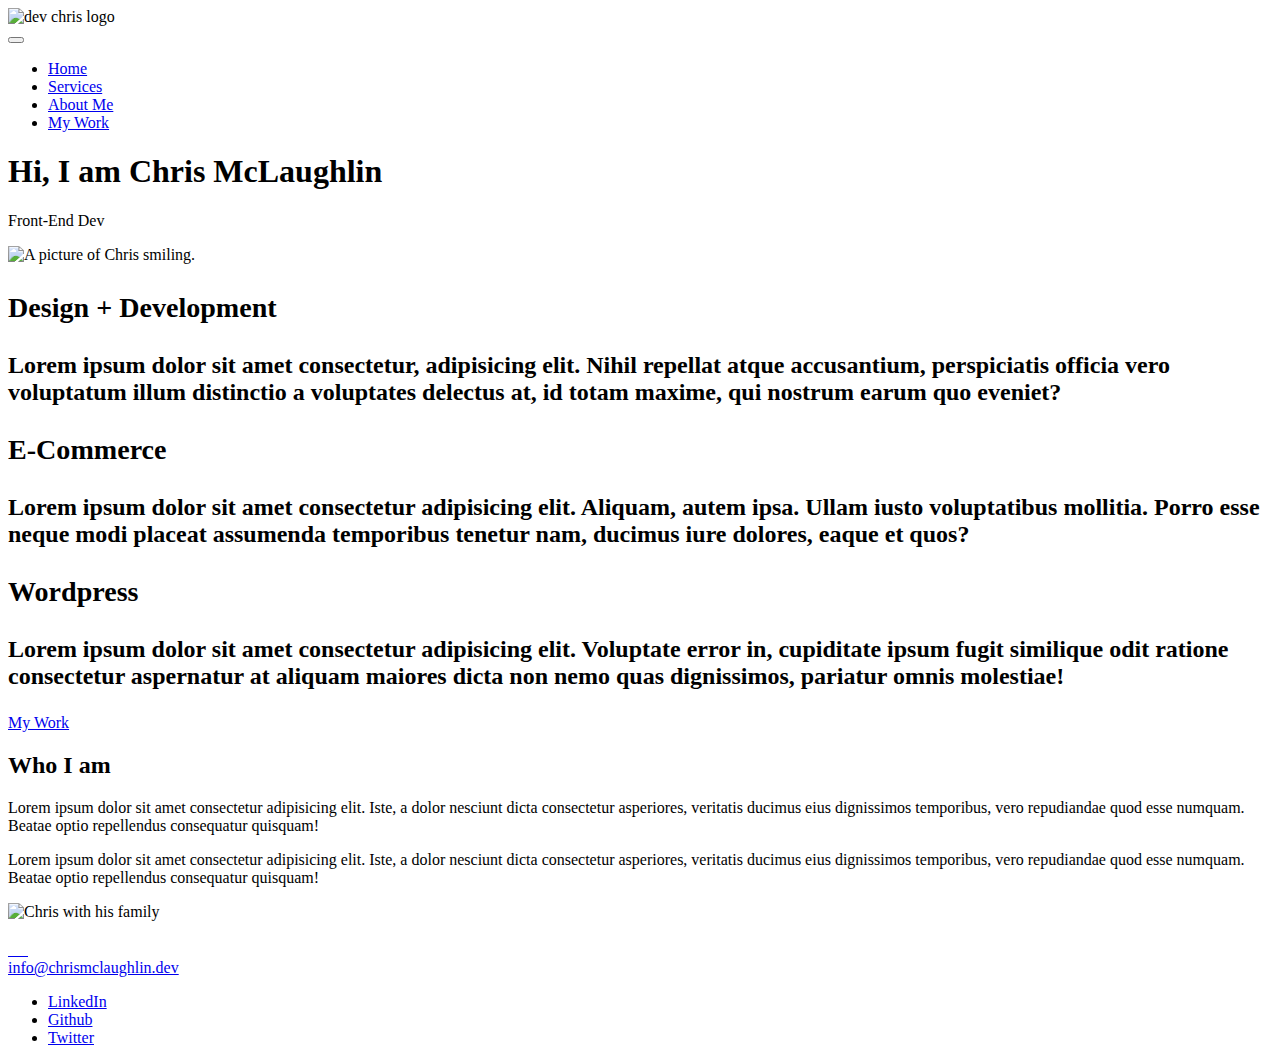
==== index.html @ c9d615c3 "Added all html for the site by section following BEM" ====
<!DOCTYPE html>
<html lang="en">
<head>
    <meta charset="UTF-8">
    <meta name="viewport" content="width=device-width, initial-scale=1.0">
    <meta http-equiv="X-UA-Compatible" content="ie=edge">
    <title>DevChris Portfolio Site</title>
    <link rel="stylesheet" href="https://cdnjs.cloudflare.com/ajax/libs/normalize/7.0.0/normalize.min.css">
    <link rel="stylesheet" href="https://cdnjs.cloudflare.com/ajax/libs/font-awesome/5.11.2/css/all.css" integrity="sha256-46qynGAkLSFpVbEBog43gvNhfrOj+BmwXdxFgVK/Kvc=" crossorigin="anonymous" />  
    <link rel="stylesheet" href="css/style.css">
</head>
<body>
    <!-- header -->
    <header>
        <div class="logo">
            <img src="img/chris.png" alt="dev chris logo">
        </div>
        <button class="nav-toggle" aria-label="toggle navigation">
            <span class="hamburger"></span>
        </button>
        <nav class="nav">
            <ul class="nav__list">
                <li class="nav__item"><a href="#home" class="nav__link">Home</a></li>
                <li class="nav__item"><a href="#services" class="nav__link">Services</a></li>
                <li class="nav__item"><a href="#about" class="nav__link">About Me</a></li>
                <li class="nav__item"><a href="#work" class="nav__link">My Work</a></li>
            </ul>
        </nav>
    </header>

    <!-- introduction -->
    <section class="intro" id="home">
        <h1 class="section__title section__title--intro">Hi, I am <strong>Chris McLaughlin</strong></h1>
        <p class="section__subtitle section__subtitle--intro">Front-End Dev</p>
        <img src="img/devchris01.jpg" alt="A picture of Chris smiling.">
    </section>

    <!-- my services -->
    <section class="services" id="services">
        <h2 class="section__title section__title--services">
            <div class="services">
                <div class="service">
                    <h3>Design + Development</h3>
                    <p>Lorem ipsum dolor sit amet consectetur, adipisicing elit. Nihil repellat atque accusantium, perspiciatis officia vero voluptatum illum distinctio a voluptates delectus at, id totam maxime, qui nostrum earum quo eveniet?</p>
                </div>
                <div class="service">
                    <h3>E-Commerce</h3>
                    <p>Lorem ipsum dolor sit amet consectetur adipisicing elit. Aliquam, autem ipsa. Ullam iusto voluptatibus mollitia. Porro esse neque modi placeat assumenda temporibus tenetur nam, ducimus iure dolores, eaque et quos?</p>
                </div>
                <div class="service">
                    <h3>Wordpress</h3>
                    <p>Lorem ipsum dolor sit amet consectetur adipisicing elit. Voluptate error in, cupiditate ipsum fugit similique odit ratione consectetur aspernatur at aliquam maiores dicta non nemo quas dignissimos, pariatur omnis molestiae!</p>
                </div>
            </div>
        </h2>
        <a href="#work" class="btn">My Work</a>
    </section>

    <!-- about me -->
    <section class="about-me" id="about">
        <h2 class="section__title section__title--about">Who I am</h2>
        <p class="section__subtitle section__subtitle--about"></p>
        <div class="about-me__body">
            <p>Lorem ipsum dolor sit amet consectetur adipisicing elit. Iste, a dolor nesciunt dicta consectetur asperiores, veritatis ducimus eius dignissimos temporibus, vero repudiandae quod esse numquam. Beatae optio repellendus consequatur quisquam!</p>
            <p>Lorem ipsum dolor sit amet consectetur adipisicing elit. Iste, a dolor nesciunt dicta consectetur asperiores, veritatis ducimus eius dignissimos temporibus, vero repudiandae quod esse numquam. Beatae optio repellendus consequatur quisquam!</p>
        </div>
        <img src="img/devchris002.jpg" alt="Chris with his family">
    </section>

    <!-- my work -->
    <section class="my-work" id="work">
        <h2 class="section__title"></h2>
        <p class="section__subtitle"></p>
        <div class="portfolio">
            <!-- item 1 -->
            <a href="#" class="portfolio__item">
                <img src="img/portfolio-01.jpg" alt="" class="portfolio__img">
            </a>
            <!-- item 2 -->
            <a href="#" class="portfolio__item">
                <img src="img/portfolio-02.jpg" alt="" class="portfolio__img">
            </a>
            <!-- item 3 -->
            <a href="#" class="portfolio__item">
                <img src="img/portfolio-03.jpg" alt="" class="portfolio__img">
            </a>
            <!-- item 4 -->
            <a href="#" class="portfolio__item">
                <img src="img/portfolio-04.jpg" alt="" class="portfolio__img">
            </a>
            <!-- item 5 -->
            <a href="#" class="portfolio__item">
                <img src="img/portfolio-05.jpg" alt="" class="portfolio__img">
            </a>
            <!-- item 6 -->
            <a href="#" class="portfolio__item">
                <img src="img/portfolio-06.jpg" alt="" class="portfolio__img">
            </a>
        </div>
    </section>

    <!-- footer -->
    <footer class="footer">
        <a href="mailto:info@chrismclaughlin.dev" class="footer__link">info@chrismclaughlin.dev</a>
        <ul class="social-list">
            <li class="social-list__item"><a href="http://www.linkedin.com/in/chrismclaughlin3" class="social-list__link">LinkedIn</a></li>
            <li class="social-list__item"><a href="http://www.github.com/cm718" class="social-list__link">Github</a></li>
            <li class="social-list__item"><a href="http://www.twitter.com/cmmclaughlin7" class="social-list__link">Twitter</a></li>
        </ul>
    </footer>
</body>
</html>
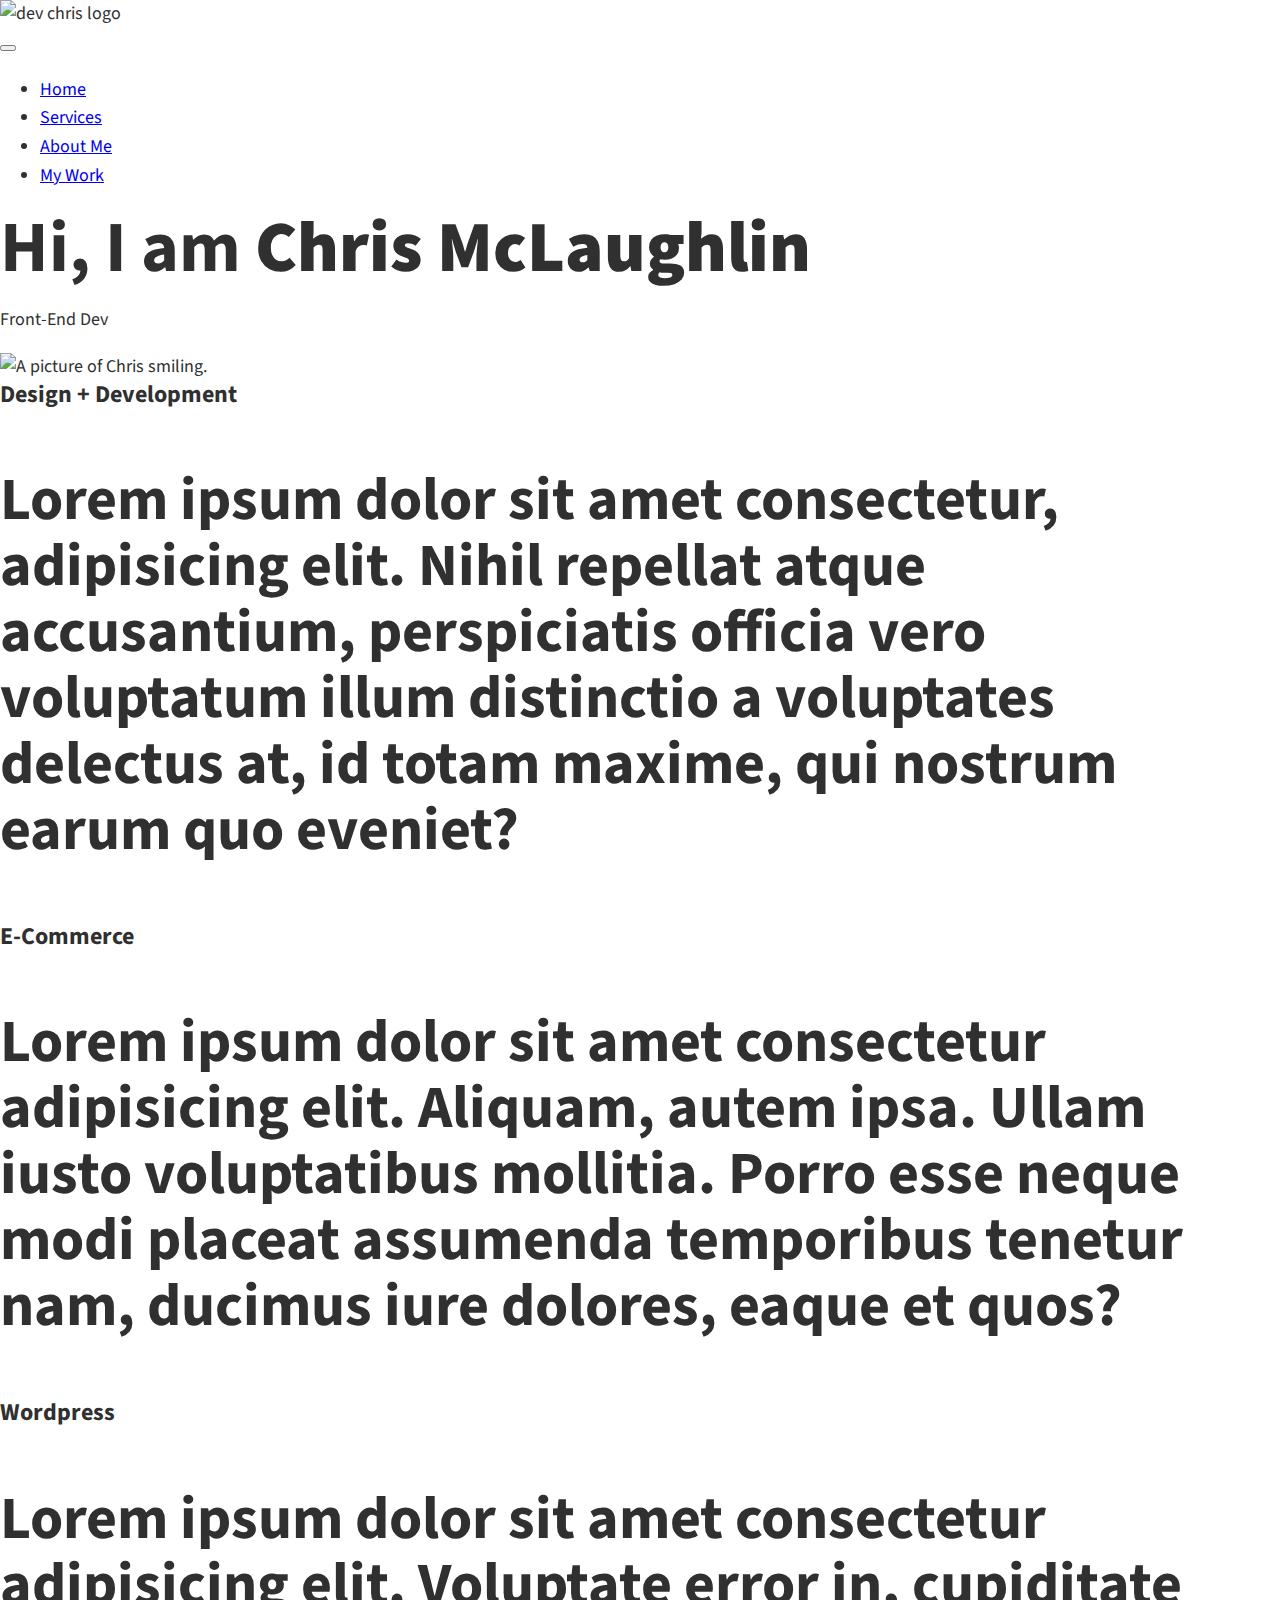
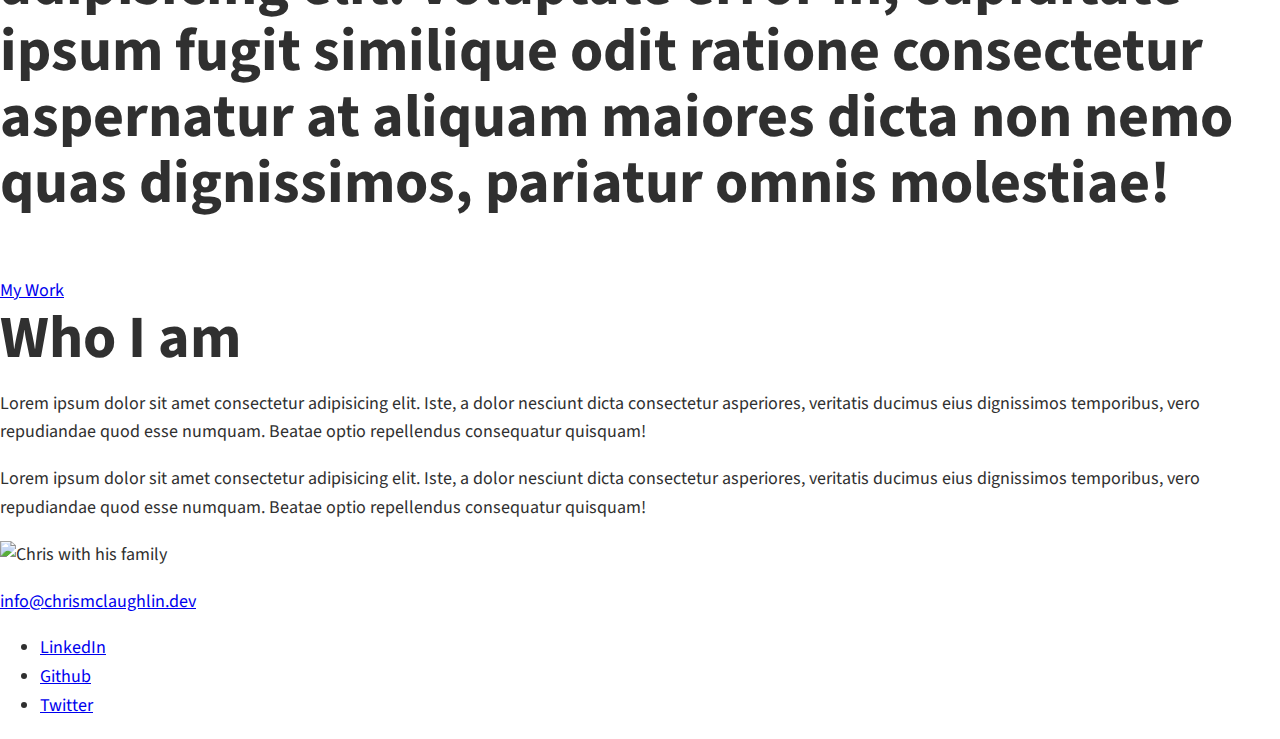
==== commit fa76b390: "Added google fonts" ====
--- a/index.html
+++ b/index.html
@@ -7,6 +7,7 @@
     <title>DevChris Portfolio Site</title>
     <link rel="stylesheet" href="https://cdnjs.cloudflare.com/ajax/libs/normalize/7.0.0/normalize.min.css">
     <link rel="stylesheet" href="https://cdnjs.cloudflare.com/ajax/libs/font-awesome/5.11.2/css/all.css" integrity="sha256-46qynGAkLSFpVbEBog43gvNhfrOj+BmwXdxFgVK/Kvc=" crossorigin="anonymous" />  
+    <link href="https://fonts.googleapis.com/css?family=Source+Code+Pro:400,900|Source+Sans+Pro:300,900&display=swap" rel="stylesheet">
     <link rel="stylesheet" href="css/style.css">
 </head>
 <body>
--- a/css/style.css
+++ b/css/style.css
@@ -0,0 +1,63 @@
+*,
+*::before,
+*::after {
+    box-sizing: border-box;
+}
+
+/* Custom properties */
+
+:root {
+    --ff-primary: 'Source Sans Pro', sans-serif;
+    --ff-secondary: 'Source Code Pro', monospace;
+
+    --fw-reg: 300;
+    --fw-bold: 900;
+
+    --clr-light: #fff;
+    --clr-dark: #303030;
+    --clr-accent: #16e0bd;
+
+    --fs-h1: 3rem;
+    --fs-h2: 2.25rem;
+    --fs-h3: 1.25rem;
+    --fs-body: 1rem;
+}
+
+@media (min-width: 800px) {
+    :root {
+        --fs-h1: 4.5rem;
+        --fs-h2: 3.75rem;
+        --fs-h3: 1.5rem;
+        --fs-body: 1.125rem;
+    }
+}
+
+/* General Styles */
+
+body {
+    background: var(--clr-light);
+    color: var(--clr-dark);
+    margin: 0;
+    font-family: var(--ff-primary);
+    font-size: var(--fs-body);
+    line-height: 1.6;
+}
+
+img {
+    display: block;
+    max-width: 100%;
+}
+
+/* Typography */
+
+h1,
+h2,
+h3 {
+    line-height: 1.1;
+    margin: 0;
+}
+
+h1 { font-size: var(--fs-h1) }
+h2 { font-size: var(--fs-h2) }
+h3 { font-size: var(--fs-h3) }
+
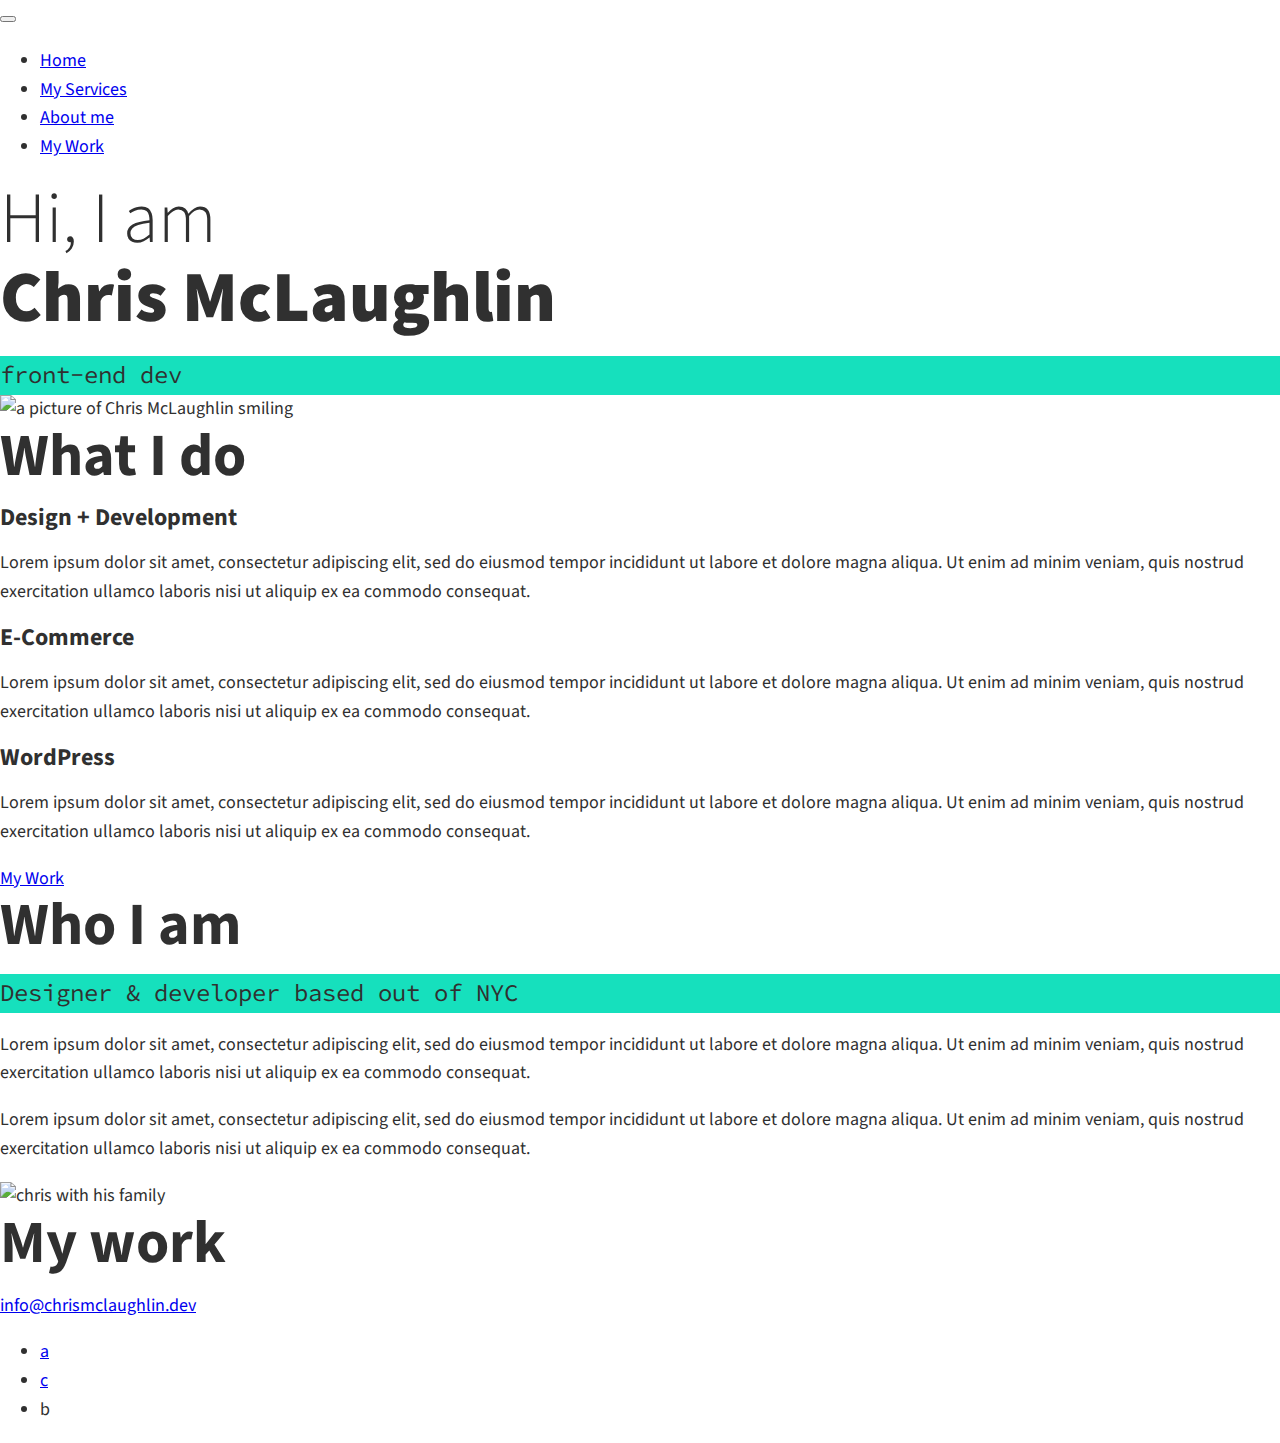
==== commit 3fd48c83: "Updated markup to fix naming error and add portfolio elements" ====
--- a/index.html
+++ b/index.html
@@ -1,113 +1,152 @@
 <!DOCTYPE html>
 <html lang="en">
-<head>
-    <meta charset="UTF-8">
-    <meta name="viewport" content="width=device-width, initial-scale=1.0">
-    <meta http-equiv="X-UA-Compatible" content="ie=edge">
-    <title>DevChris Portfolio Site</title>
-    <link rel="stylesheet" href="https://cdnjs.cloudflare.com/ajax/libs/normalize/7.0.0/normalize.min.css">
-    <link rel="stylesheet" href="https://cdnjs.cloudflare.com/ajax/libs/font-awesome/5.11.2/css/all.css" integrity="sha256-46qynGAkLSFpVbEBog43gvNhfrOj+BmwXdxFgVK/Kvc=" crossorigin="anonymous" />  
-    <link href="https://fonts.googleapis.com/css?family=Source+Code+Pro:400,900|Source+Sans+Pro:300,900&display=swap" rel="stylesheet">
-    <link rel="stylesheet" href="css/style.css">
-</head>
-<body>
-    <!-- header -->
-    <header>
-        <div class="logo">
-            <img src="img/chris.png" alt="dev chris logo">
-        </div>
-        <button class="nav-toggle" aria-label="toggle navigation">
-            <span class="hamburger"></span>
-        </button>
-        <nav class="nav">
-            <ul class="nav__list">
-                <li class="nav__item"><a href="#home" class="nav__link">Home</a></li>
-                <li class="nav__item"><a href="#services" class="nav__link">Services</a></li>
-                <li class="nav__item"><a href="#about" class="nav__link">About Me</a></li>
-                <li class="nav__item"><a href="#work" class="nav__link">My Work</a></li>
-            </ul>
-        </nav>
-    </header>
+    <head>
+        <meta charset="UTF-8">
+        <meta name="viewport" content="width=device-width, initial-scale=1.0">
+        <title>DevChris Portfolio Website</title>
+        <link rel="stylesheet" href="https://cdnjs.cloudflare.com/ajax/libs/normalize/7.0.0/normalize.min.css">
+        <link rel="stylesheet" href="https://cdnjs.cloudflare.com/ajax/libs/font-awesome/5.11.2/css/all.css" integrity="sha256-46qynGAkLSFpVbEBog43gvNhfrOj+BmwXdxFgVK/Kvc=" crossorigin="anonymous" />  
+        
+        <!-- Update these with your own fonts -->
+        <link href="https://fonts.googleapis.com/css?family=Source+Code+Pro:400,900|Source+Sans+Pro:300,900&display=swap" rel="stylesheet">
+        
+        <link rel="stylesheet" href="css/style.css">
 
-    <!-- introduction -->
-    <section class="intro" id="home">
-        <h1 class="section__title section__title--intro">Hi, I am <strong>Chris McLaughlin</strong></h1>
-        <p class="section__subtitle section__subtitle--intro">Front-End Dev</p>
-        <img src="img/devchris01.jpg" alt="A picture of Chris smiling.">
-    </section>
-
-    <!-- my services -->
-    <section class="services" id="services">
-        <h2 class="section__title section__title--services">
+    </head>
+    <body>
+        <header>
+            <div class="logo">
+                <img src="img/devchris.png" alt="">
+            </div>
+            <button class="nav-toggle" aria-label="toggle navigation">
+                <span class="hamburger"></span>
+            </button>
+            <nav class="nav">
+                <ul class="nav__list">
+                    <li class="nav__item"><a href="#home" class="nav__link">Home</a></li>
+                    <li class="nav__item"><a href="#services" class="nav__link">My Services</a></li>
+                    <li class="nav__item"><a href="#about" class="nav__link">About me</a></li>
+                    <li class="nav__item"><a href="#work" class="nav__link">My Work</a></li>
+                </ul>
+            </nav>
+        </header>
+        
+        <!-- Introduction -->
+        <section class="intro" id="home">
+            <h1 class="section__title section__title--intro">
+                Hi, I am <strong>Chris McLaughlin</strong>
+            </h1>
+            <p class="section__subtitle section__subtitle--intro">front-end dev</p>
+            <img src="img/dev-chris-01.jpg" alt="a picture of Chris McLaughlin smiling">
+        </section>
+        
+        
+        <!-- My services -->
+        <section class="my-services" id="services">
+            <h2 class="section__title section__title--services">What I do</h2>
             <div class="services">
                 <div class="service">
                     <h3>Design + Development</h3>
-                    <p>Lorem ipsum dolor sit amet consectetur, adipisicing elit. Nihil repellat atque accusantium, perspiciatis officia vero voluptatum illum distinctio a voluptates delectus at, id totam maxime, qui nostrum earum quo eveniet?</p>
-                </div>
+                    <p>Lorem ipsum dolor sit amet, consectetur adipiscing elit, sed do eiusmod tempor incididunt ut labore et dolore magna aliqua. Ut enim ad minim veniam, quis nostrud exercitation ullamco laboris nisi ut aliquip ex ea commodo consequat.</p>
+                </div> <!-- / service -->
+                
                 <div class="service">
                     <h3>E-Commerce</h3>
-                    <p>Lorem ipsum dolor sit amet consectetur adipisicing elit. Aliquam, autem ipsa. Ullam iusto voluptatibus mollitia. Porro esse neque modi placeat assumenda temporibus tenetur nam, ducimus iure dolores, eaque et quos?</p>
-                </div>
+                    <p>Lorem ipsum dolor sit amet, consectetur adipiscing elit, sed do eiusmod tempor incididunt ut labore et dolore magna aliqua. Ut enim ad minim veniam, quis nostrud exercitation ullamco laboris nisi ut aliquip ex ea commodo consequat.</p>
+                </div> <!-- / service -->
+                
                 <div class="service">
-                    <h3>Wordpress</h3>
-                    <p>Lorem ipsum dolor sit amet consectetur adipisicing elit. Voluptate error in, cupiditate ipsum fugit similique odit ratione consectetur aspernatur at aliquam maiores dicta non nemo quas dignissimos, pariatur omnis molestiae!</p>
-                </div>
+                    <h3>WordPress</h3>
+                    <p>Lorem ipsum dolor sit amet, consectetur adipiscing elit, sed do eiusmod tempor incididunt ut labore et dolore magna aliqua. Ut enim ad minim veniam, quis nostrud exercitation ullamco laboris nisi ut aliquip ex ea commodo consequat.</p>
+                </div> <!-- / service -->
+            </div> <!-- / services -->
+            
+            <a href="#work" class="btn">My Work</a>
+        </section>
+        
+        
+        <!-- About me -->
+        <section class="about-me" id="about">
+           <h2 class="section__title section__title--about">Who I am</h2>
+           <p class="section__subtitle section__subtitle--about">Designer & developer based out of NYC</p>
+           
+           <div class="about-me__body">
+               <p>Lorem ipsum dolor sit amet, consectetur adipiscing elit, sed do eiusmod tempor incididunt ut labore et dolore magna aliqua. Ut enim ad minim veniam, quis nostrud exercitation ullamco laboris nisi ut aliquip ex ea commodo consequat.</p>
+               <p>Lorem ipsum dolor sit amet, consectetur adipiscing elit, sed do eiusmod tempor incididunt ut labore et dolore magna aliqua. Ut enim ad minim veniam, quis nostrud exercitation ullamco laboris nisi ut aliquip ex ea commodo consequat.</p>
+           </div>
+           
+           <img src="img/dev-chris-02.jpg" alt="chris with his family">
+        </section>
+        
+        <!-- My Work -->
+        <section class="my-work" id="work">
+            <h2 class="section__title">My work</h2>
+            <p class="section__subtitle"></p>
+            
+            <div class="portfolio">
+                <!-- Portfolio item 01 -->
+                <a href="#" class="portfolio__item">
+                    <img src="img/portfolio-01.jpg" alt="" class="portfolio__img">
+                </a>
+                
+                <!-- Portfolio item 02 -->
+                <a href="#" class="portfolio__item">
+                    <img src="img/portfolio-02.jpg" alt="" class="portfolio__img">
+                </a>
+                
+                <!-- Portfolio item 03 -->
+                <a href="#" class="portfolio__item">
+                    <img src="img/portfolio-03.jpg" alt="" class="portfolio__img">
+                </a>
+                
+                <!-- Portfolio item 04 -->
+                <a href="#" class="portfolio__item">
+                    <img src="img/portfolio-04.jpg" alt="" class="portfolio__img">
+                </a>
+                
+                <!-- Portfolio item 05 -->
+                <a href="#" class="portfolio__item">
+                    <img src="img/portfolio-05.jpg" alt="" class="portfolio__img">
+                </a>
+                
+                <!-- Portfolio item 06 -->
+                <a href="#" class="portfolio__item">
+                    <img src="img/portfolio-06.jpg" alt="" class="portfolio__img">
+                </a>
+                
+                <!-- Portfolio item 07 -->
+                <a href="#" class="portfolio__item">
+                    <img src="img/portfolio-07.jpg" alt="" class="portfolio__img">
+                </a>
+                
+                <!-- Portfolio item 08 -->
+                <a href="#" class="portfolio__item">
+                    <img src="img/portfolio-08.jpg" alt="" class="portfolio__img">
+                </a>
+                
+                <!-- Portfolio item 09 -->
+                <a href="#" class="portfolio__item">
+                    <img src="img/portfolio-09.jpg" alt="" class="portfolio__img">
+                </a>
+                
+                <!-- Portfolio item 0 0-->
+                <a href="#" class="portfolio__item">
+                    <img src="img/portfolio-10.jpg" alt="" class="portfolio__img">
+                </a>
             </div>
-        </h2>
-        <a href="#work" class="btn">My Work</a>
-    </section>
-
-    <!-- about me -->
-    <section class="about-me" id="about">
-        <h2 class="section__title section__title--about">Who I am</h2>
-        <p class="section__subtitle section__subtitle--about"></p>
-        <div class="about-me__body">
-            <p>Lorem ipsum dolor sit amet consectetur adipisicing elit. Iste, a dolor nesciunt dicta consectetur asperiores, veritatis ducimus eius dignissimos temporibus, vero repudiandae quod esse numquam. Beatae optio repellendus consequatur quisquam!</p>
-            <p>Lorem ipsum dolor sit amet consectetur adipisicing elit. Iste, a dolor nesciunt dicta consectetur asperiores, veritatis ducimus eius dignissimos temporibus, vero repudiandae quod esse numquam. Beatae optio repellendus consequatur quisquam!</p>
-        </div>
-        <img src="img/devchris002.jpg" alt="Chris with his family">
-    </section>
-
-    <!-- my work -->
-    <section class="my-work" id="work">
-        <h2 class="section__title"></h2>
-        <p class="section__subtitle"></p>
-        <div class="portfolio">
-            <!-- item 1 -->
-            <a href="#" class="portfolio__item">
-                <img src="img/portfolio-01.jpg" alt="" class="portfolio__img">
-            </a>
-            <!-- item 2 -->
-            <a href="#" class="portfolio__item">
-                <img src="img/portfolio-02.jpg" alt="" class="portfolio__img">
-            </a>
-            <!-- item 3 -->
-            <a href="#" class="portfolio__item">
-                <img src="img/portfolio-03.jpg" alt="" class="portfolio__img">
-            </a>
-            <!-- item 4 -->
-            <a href="#" class="portfolio__item">
-                <img src="img/portfolio-04.jpg" alt="" class="portfolio__img">
-            </a>
-            <!-- item 5 -->
-            <a href="#" class="portfolio__item">
-                <img src="img/portfolio-05.jpg" alt="" class="portfolio__img">
-            </a>
-            <!-- item 6 -->
-            <a href="#" class="portfolio__item">
-                <img src="img/portfolio-06.jpg" alt="" class="portfolio__img">
-            </a>
-        </div>
-    </section>
-
-    <!-- footer -->
-    <footer class="footer">
-        <a href="mailto:info@chrismclaughlin.dev" class="footer__link">info@chrismclaughlin.dev</a>
-        <ul class="social-list">
-            <li class="social-list__item"><a href="http://www.linkedin.com/in/chrismclaughlin3" class="social-list__link">LinkedIn</a></li>
-            <li class="social-list__item"><a href="http://www.github.com/cm718" class="social-list__link">Github</a></li>
-            <li class="social-list__item"><a href="http://www.twitter.com/cmmclaughlin7" class="social-list__link">Twitter</a></li>
-        </ul>
-    </footer>
-</body>
+        </section>
+        
+        
+        <!-- Footer -->
+        <footer>
+            <!-- replace with your own email address -->
+            <a href="mailto:info@chrismclaughlin.dev" class="footer__link">info@chrismclaughlin.dev</a>
+            <ul class="social-list">
+                <li class="social-list__item"><a class="social-list__link" href="https://linkedin.com/in/chrismclaughlin3">a</a></li>
+                <li class="social-list__item"><a class="social-list__link" href="https://twitter.com/cmmclaughlin7">c</a></li>
+                <li class="social-list__item">b<a class="social-list__link" href="http://github.com/cm718"></a></li>
+            </ul>
+        </footer>
+        
+    </body>
 </html>--- a/css/style.css
+++ b/css/style.css
@@ -4,19 +4,19 @@
     box-sizing: border-box;
 }
 
-/* Custom properties */
+/* Custom Properties, update these for your own design */
 
 :root {
     --ff-primary: 'Source Sans Pro', sans-serif;
     --ff-secondary: 'Source Code Pro', monospace;
-
+    
     --fw-reg: 300;
     --fw-bold: 900;
-
+    
     --clr-light: #fff;
     --clr-dark: #303030;
     --clr-accent: #16e0bd;
-
+    
     --fs-h1: 3rem;
     --fs-h2: 2.25rem;
     --fs-h3: 1.25rem;
@@ -32,7 +32,7 @@
     }
 }
 
-/* General Styles */
+/* General styles */
 
 body {
     background: var(--clr-light);
@@ -50,6 +50,8 @@
 
 /* Typography */
 
+strong { font-weight: var(--fw-bold) }
+
 h1,
 h2,
 h3 {
@@ -61,3 +63,45 @@
 h2 { font-size: var(--fs-h2) }
 h3 { font-size: var(--fs-h3) }
 
+
+.section__title {
+    margin-bottom: .25em;
+}
+
+.section__title--intro {
+    font-weight: var(--fw-reg);
+}
+.section__title--intro strong {
+    display: block;
+}
+
+.section__subtitle {
+    margin: 0;
+    font-size: var(--fs-h3);
+}
+
+.section__subtitle--intro,
+.section__subtitle--about {
+    background: var(--clr-accent);
+    font-family: var(--ff-secondary);
+}
+
+
+
+
+
+
+
+
+
+
+
+
+
+
+
+
+
+
+
+
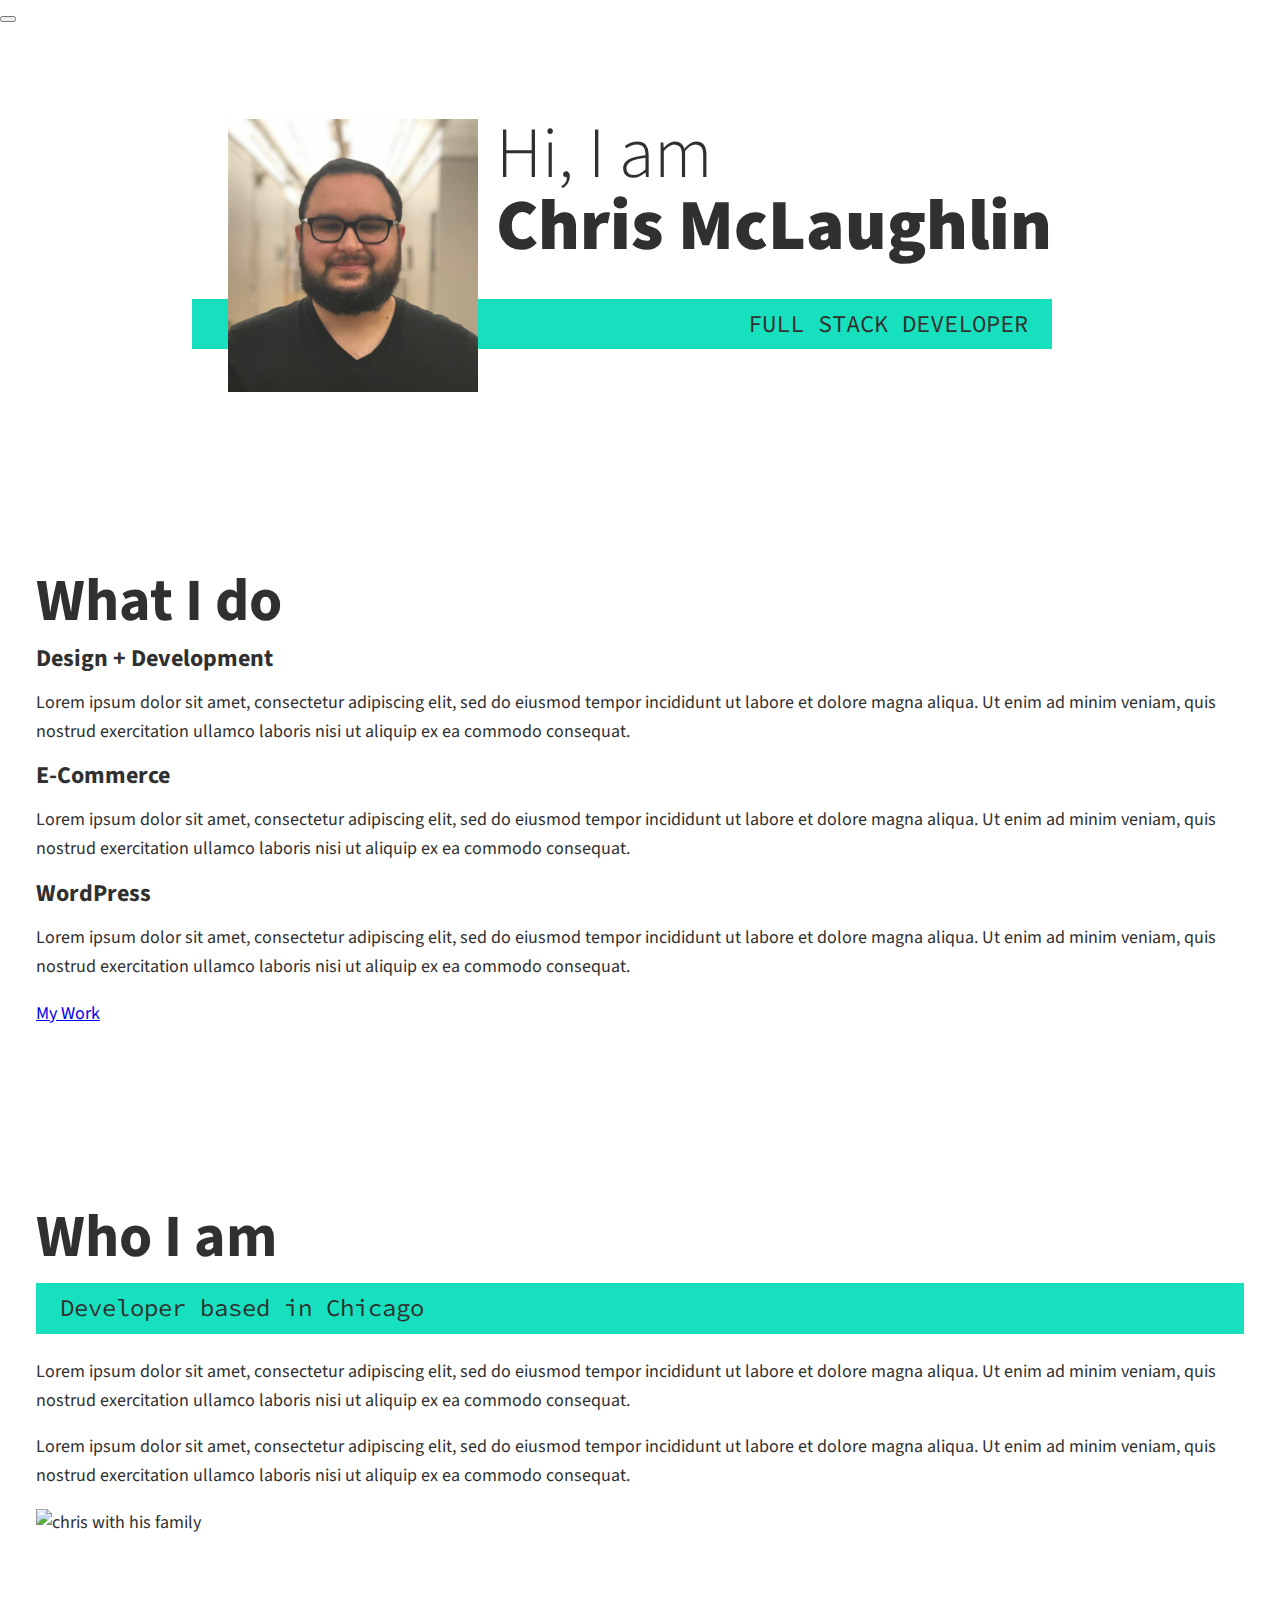
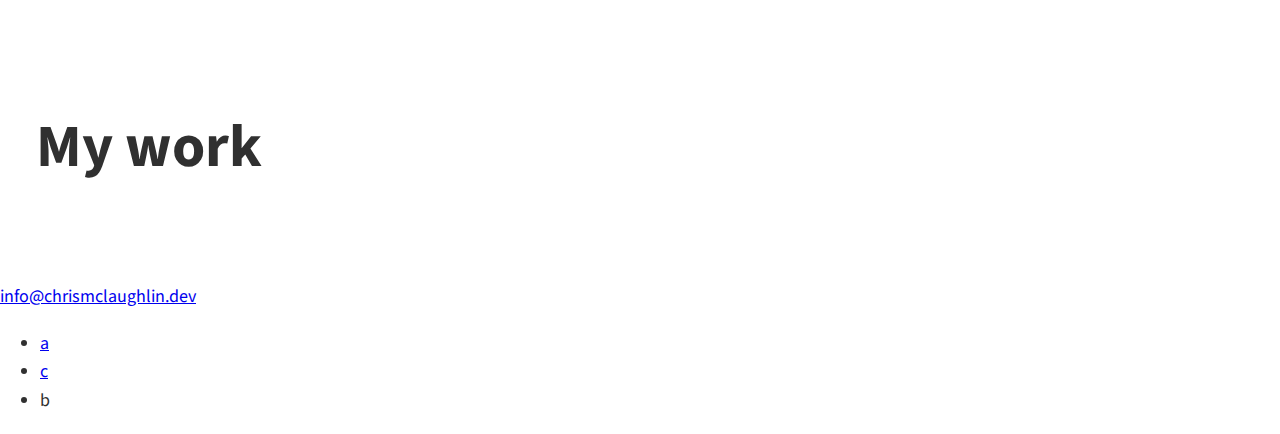
==== commit 6d74b929: "Renamed some elements" ====
--- a/index.html
+++ b/index.html
@@ -36,8 +36,8 @@
             <h1 class="section__title section__title--intro">
                 Hi, I am <strong>Chris McLaughlin</strong>
             </h1>
-            <p class="section__subtitle section__subtitle--intro">front-end dev</p>
-            <img src="img/dev-chris-01.jpg" alt="a picture of Chris McLaughlin smiling">
+            <p class="section__subtitle section__subtitle--intro">FULL STACK DEVELOPER</p>
+            <img src="img/dev-chris-01.jpg" alt="a picture of Chris McLaughlin smiling" class="intro__img">
         </section>
         
         
@@ -68,7 +68,7 @@
         <!-- About me -->
         <section class="about-me" id="about">
            <h2 class="section__title section__title--about">Who I am</h2>
-           <p class="section__subtitle section__subtitle--about">Designer & developer based out of NYC</p>
+           <p class="section__subtitle section__subtitle--about">Developer based in Chicago</p>
            
            <div class="about-me__body">
                <p>Lorem ipsum dolor sit amet, consectetur adipiscing elit, sed do eiusmod tempor incididunt ut labore et dolore magna aliqua. Ut enim ad minim veniam, quis nostrud exercitation ullamco laboris nisi ut aliquip ex ea commodo consequat.</p>
--- a/css/style.css
+++ b/css/style.css
@@ -21,6 +21,9 @@
     --fs-h2: 2.25rem;
     --fs-h3: 1.25rem;
     --fs-body: 1rem;
+    
+    --bs: 0.25em 0.25em 0.75em rgba(0,0,0,.25),
+          0.125em 0.125em 0.25 rgba(0,0,0,.15)
 }
 
 @media (min-width: 800px) {
@@ -43,19 +46,23 @@
     line-height: 1.6;
 }
 
+section {
+    padding: 5em 2em;
+}
+
 img {
     display: block;
     max-width: 100%;
 }
 
+strong { font-weight: var(--fw-bold) }
+
 /* Typography */
-
-strong { font-weight: var(--fw-bold) }
 
 h1,
 h2,
 h3 {
-    line-height: 1.1;
+    line-height: 1;
     margin: 0;
 }
 
@@ -71,6 +78,7 @@
 .section__title--intro {
     font-weight: var(--fw-reg);
 }
+
 .section__title--intro strong {
     display: block;
 }
@@ -83,25 +91,57 @@
 .section__subtitle--intro,
 .section__subtitle--about {
     background: var(--clr-accent);
+    padding: .25em 1em;
     font-family: var(--ff-secondary);
+    margin-bottom: 1em;
 }
 
 
+/* header */
 
+nav { display: none; }
 
+/*  Intro section  */
 
+.intro {
+    position: relative;
+}
 
+.intro__img {
+    box-shadow: var(--bs);
+}
 
+.section__subtitle--intro {
+    display: inline-block;
+}
 
+@media (min-width: 600px) {
+    .intro {
+        display: grid;
+        width: min-content;
+        margin: 0 auto;
+        grid-column-gap: 1em;
+        grid-template-areas: 
+            "img title"
+            "img subtitle";
+        grid-template-columns: min-content max-content;
+    }
+    
+    .intro__img {
+        grid-area: img;
+        min-width: 250px;
+        position: relative;
+        z-index: 2;
+    }    
+    
+    .section__subtitle--intro {
+        align-self: start;
+        grid-column: -1 / 1;
+        grid-row: 2;
+        text-align: right;
+        position: relative;
+        left: -1.5em;
+        width: calc(100% + 1.5em);
+    }
+}
 
-
-
-
-
-
-
-
-
-
-
-
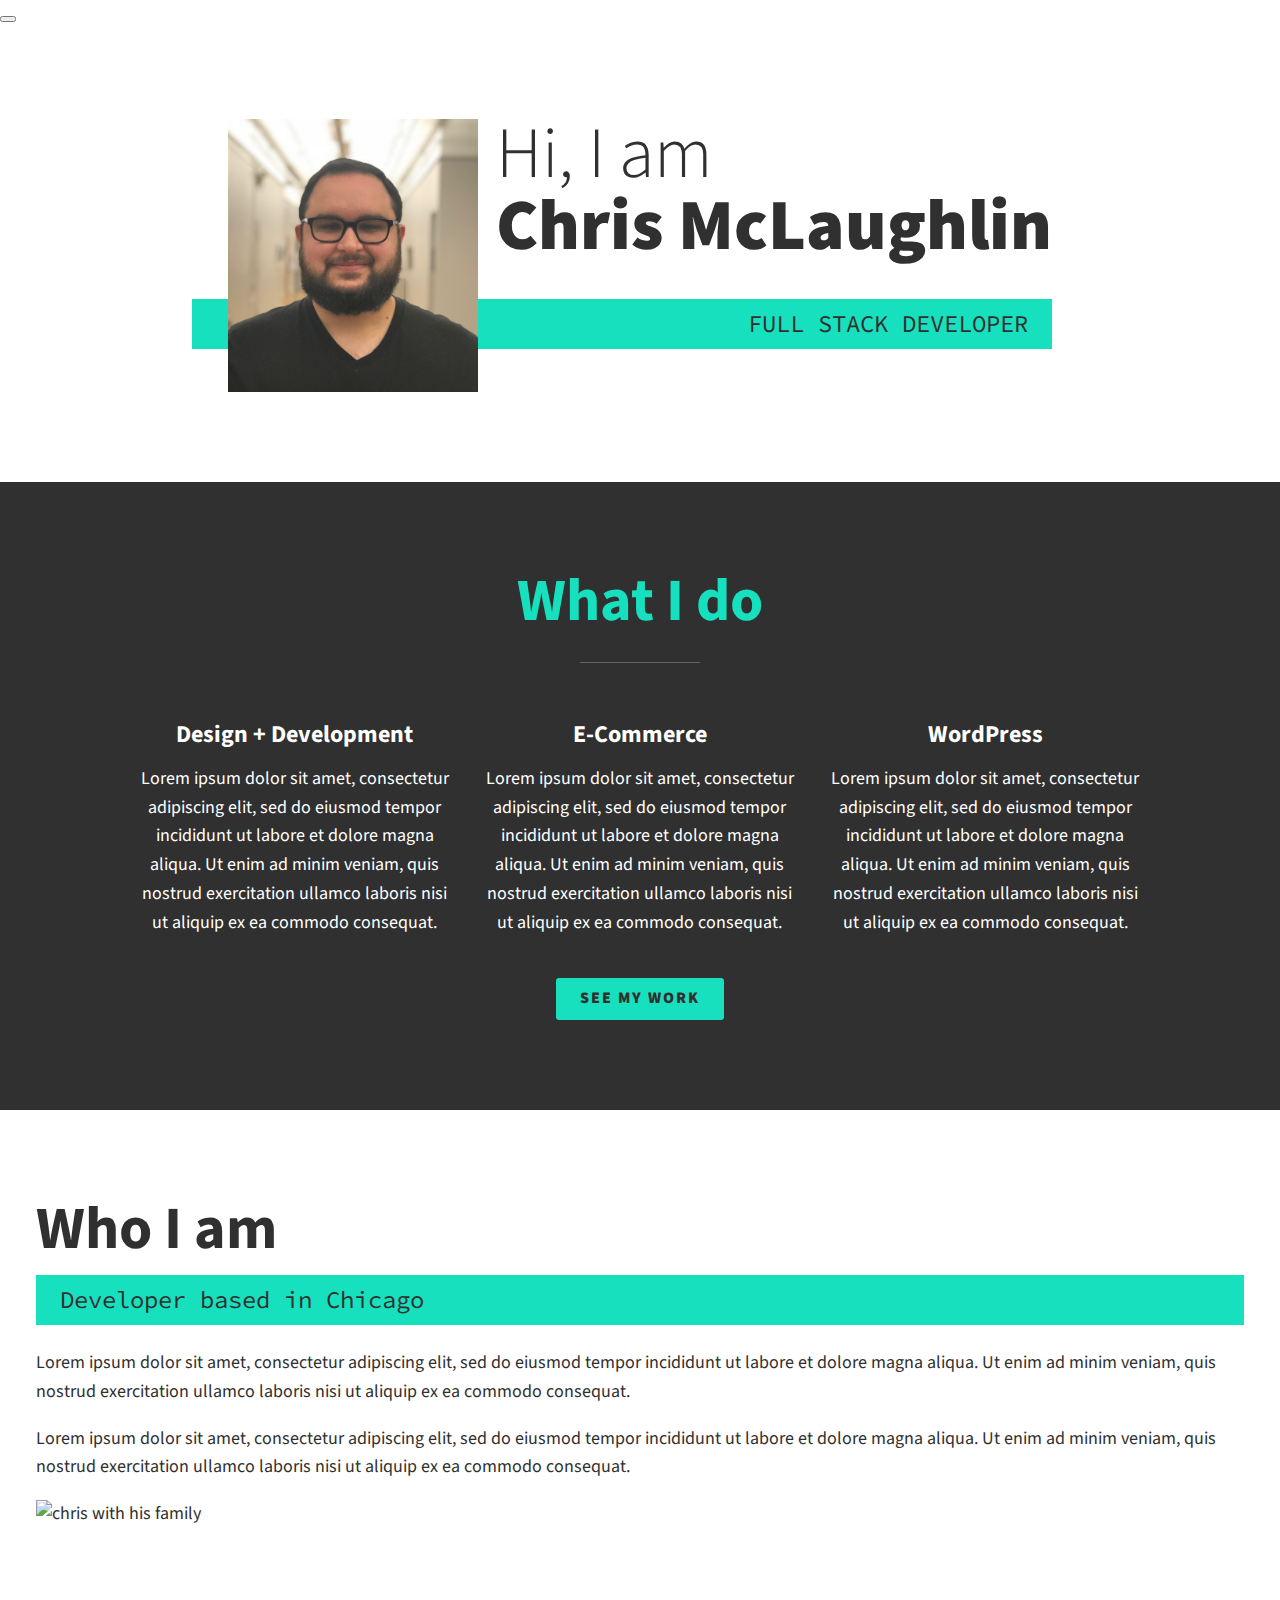
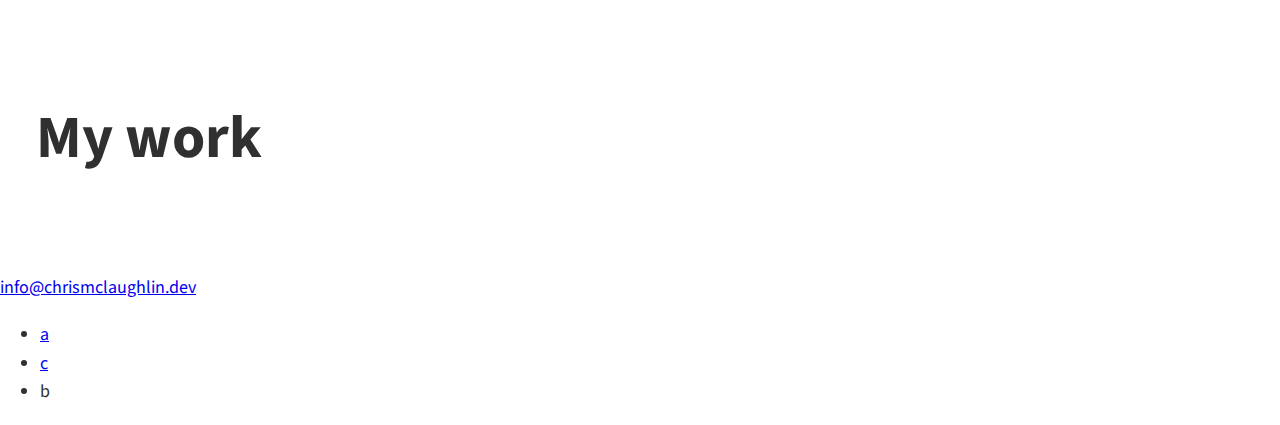
==== commit 44589bc3: "Added missing class names" ====
--- a/index.html
+++ b/index.html
@@ -61,7 +61,7 @@
                 </div> <!-- / service -->
             </div> <!-- / services -->
             
-            <a href="#work" class="btn">My Work</a>
+            <a href="#work" class="btn">SEE MY WORK</a>
         </section>
         
         
@@ -75,13 +75,13 @@
                <p>Lorem ipsum dolor sit amet, consectetur adipiscing elit, sed do eiusmod tempor incididunt ut labore et dolore magna aliqua. Ut enim ad minim veniam, quis nostrud exercitation ullamco laboris nisi ut aliquip ex ea commodo consequat.</p>
            </div>
            
-           <img src="img/dev-chris-02.jpg" alt="chris with his family">
+           <img src="img/dev-chris-02.jpg" alt="chris with his family" class="about-me__img">
         </section>
         
         <!-- My Work -->
         <section class="my-work" id="work">
-            <h2 class="section__title">My work</h2>
-            <p class="section__subtitle"></p>
+            <h2 class="section__title section__title--work">My work</h2>
+            <p class="section__subtitle section__subtitle--work"></p>
             
             <div class="portfolio">
                 <!-- Portfolio item 01 -->
--- a/css/style.css
+++ b/css/style.css
@@ -56,6 +56,28 @@
 }
 
 strong { font-weight: var(--fw-bold) }
+
+/* Buttons */
+
+.btn {
+    display: inline-block;
+    padding: .5em 1.5em;
+    background: var(--clr-accent);
+    color: var(--clr-dark);
+    text-decoration: none;
+    cursor: pointer;
+    font-size: 1rem;
+    text-transform: uppercase;
+    letter-spacing: 2px;
+    font-weight: var(--fw-bold);
+    transition: transform .2s ease-in-out;
+    margin-top: 1.4rem;
+    border-radius: 3px;
+}
+
+.btn:hover {
+    transform: scale(1.1);
+}
 
 /* Typography */
 
@@ -145,3 +167,44 @@
     }
 }
 
+/* My services */
+
+.my-services {
+    background-color: var(--clr-dark);
+    /* background-image: url(../img/services-bg.jpg); */
+    background-size: cover;
+    color: var(--clr-light);
+    text-align: center;
+}
+
+.section__title--services {
+    color: var(--clr-accent);
+    position: relative;
+}
+
+.section__title--services::after {
+    content: '';
+    display: block;
+    width: 2em;
+    height: 1px;
+    margin: 0.5em auto 1em;
+    background: var(--clr-light);
+    opacity: 0.25;
+}
+
+.service {
+    max-width: 500px;
+    margin: 0 auto;
+}
+
+@media (min-width: 800px) {
+    .services {
+        display: flex;
+        max-width: 1000px;
+        margin: 0 auto;
+    }
+
+    .service + .service {
+        margin-left: 2em;
+    }
+}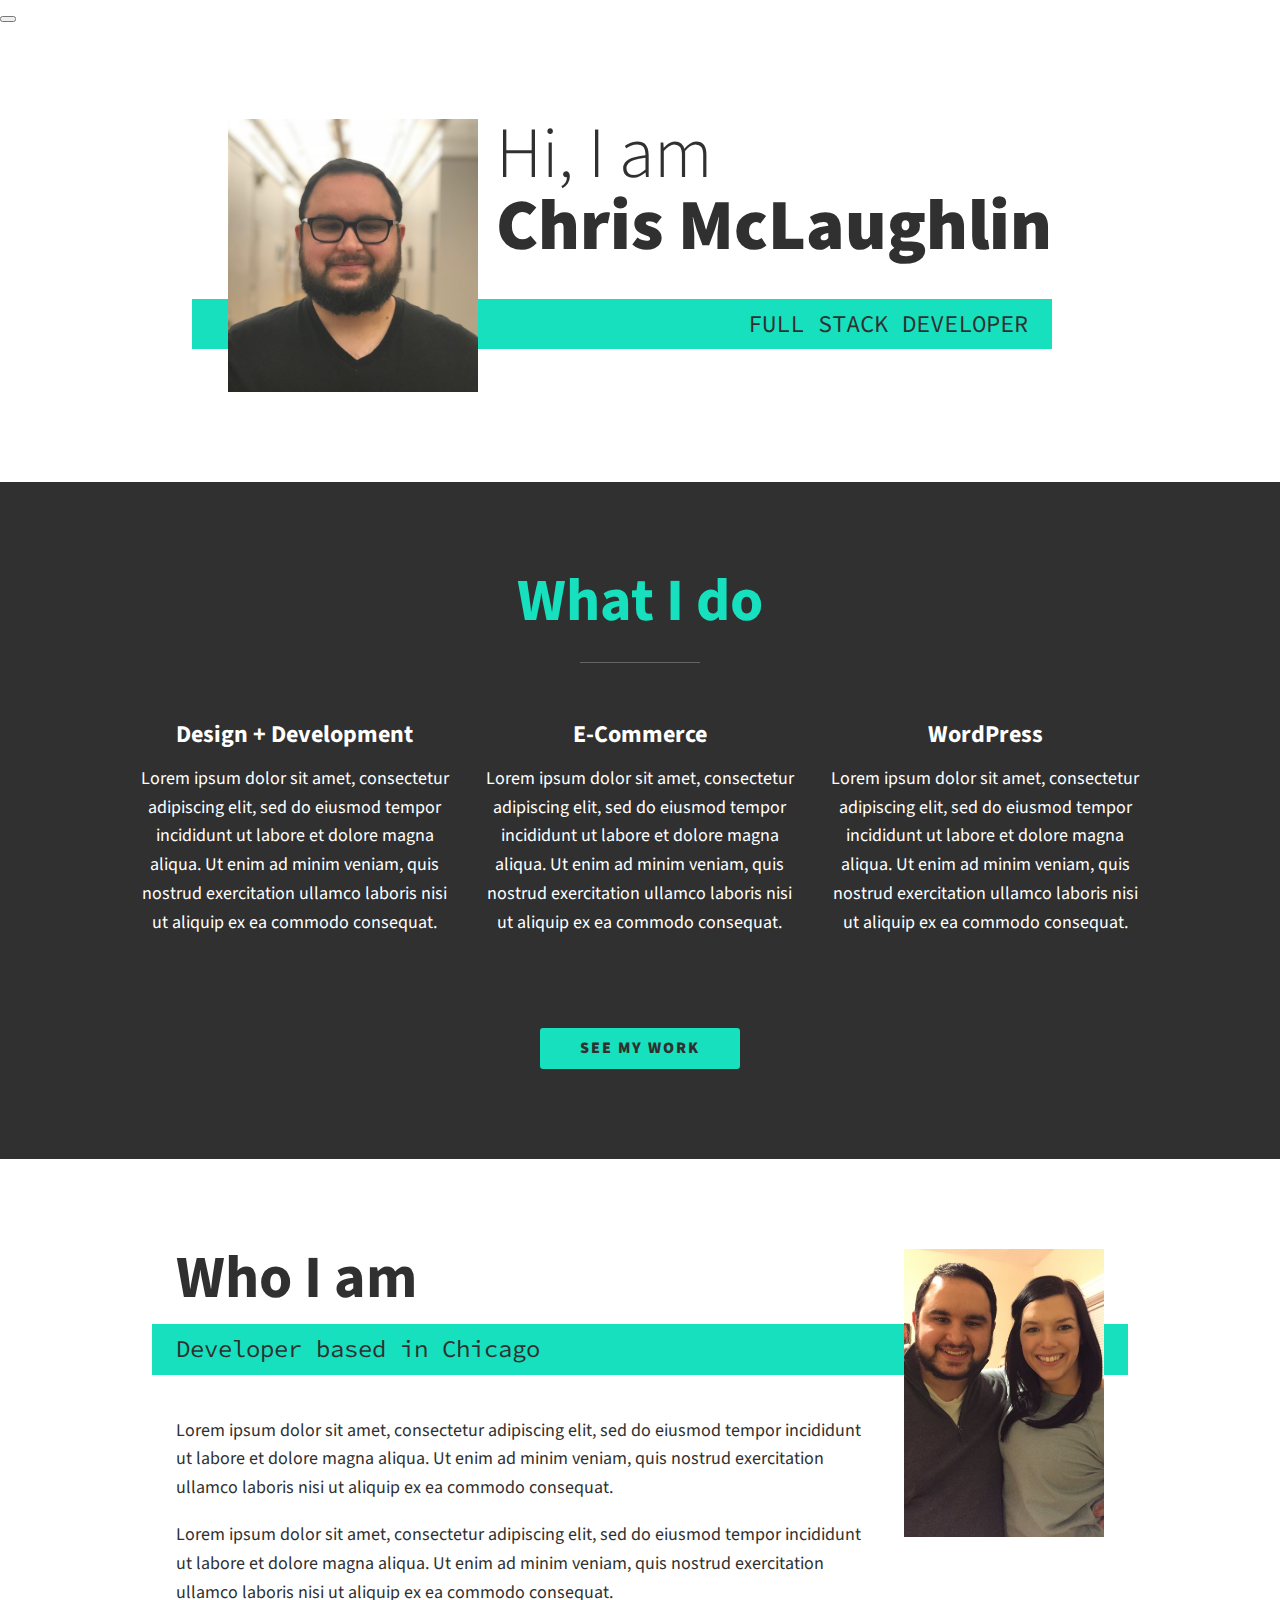
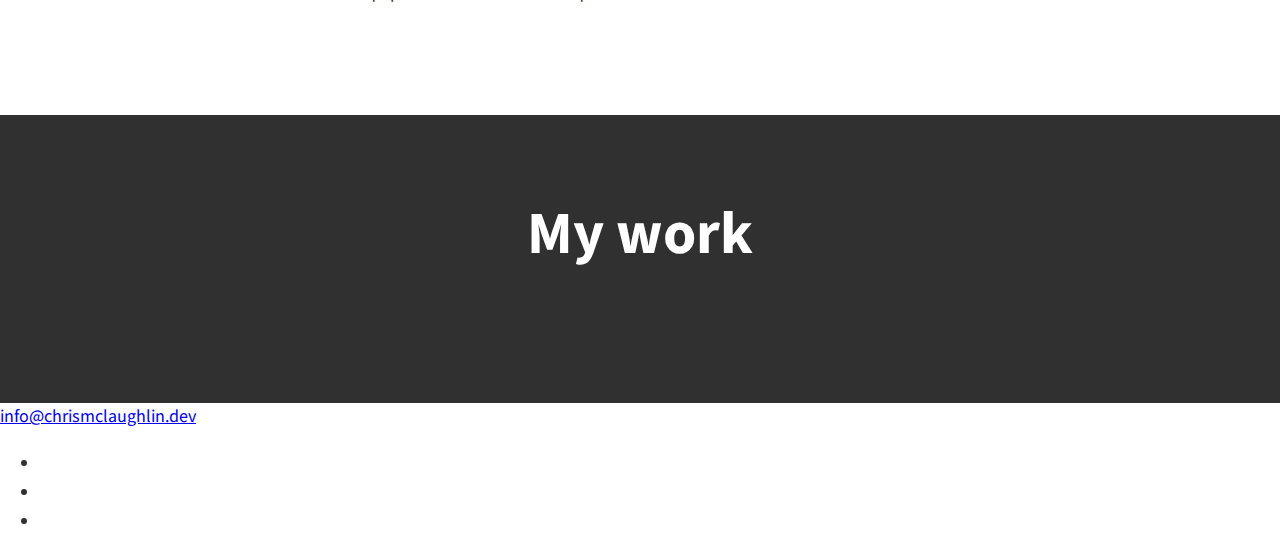
==== commit 77bbd7e8: "Updated comment" ====
--- a/index.html
+++ b/index.html
@@ -129,7 +129,7 @@
                     <img src="img/portfolio-09.jpg" alt="" class="portfolio__img">
                 </a>
                 
-                <!-- Portfolio item 0 0-->
+                <!-- Portfolio item 10 -->
                 <a href="#" class="portfolio__item">
                     <img src="img/portfolio-10.jpg" alt="" class="portfolio__img">
                 </a>
@@ -142,9 +142,9 @@
             <!-- replace with your own email address -->
             <a href="mailto:info@chrismclaughlin.dev" class="footer__link">info@chrismclaughlin.dev</a>
             <ul class="social-list">
-                <li class="social-list__item"><a class="social-list__link" href="https://linkedin.com/in/chrismclaughlin3">a</a></li>
-                <li class="social-list__item"><a class="social-list__link" href="https://twitter.com/cmmclaughlin7">c</a></li>
-                <li class="social-list__item">b<a class="social-list__link" href="http://github.com/cm718"></a></li>
+                <li class="social-list__item"><a class="social-list__link" href="https://linkedin.com/in/chrismclaughlin3"><i class="fab fa-linkedin"></i></a></li>
+                <li class="social-list__item"><a class="social-list__link" href="https://twitter.com/cmmclaughlin7"><i class="fab fa-twitter"></i></a></li>
+                <li class="social-list__item"><a class="social-list__link" href="http://github.com/cm718"><i class="fab fa-github"></i></a></li>
             </ul>
         </footer>
         
--- a/css/style.css
+++ b/css/style.css
@@ -57,11 +57,16 @@
 
 strong { font-weight: var(--fw-bold) }
 
+:focus {
+    outline: 3px solid var(--clr-accent);
+    outline-offset: 3px;
+}
+
 /* Buttons */
 
 .btn {
     display: inline-block;
-    padding: .5em 1.5em;
+    padding: .5em 2.5em;
     background: var(--clr-accent);
     color: var(--clr-dark);
     text-decoration: none;
@@ -71,7 +76,6 @@
     letter-spacing: 2px;
     font-weight: var(--fw-bold);
     transition: transform .2s ease-in-out;
-    margin-top: 1.4rem;
     border-radius: 3px;
 }
 
@@ -118,6 +122,11 @@
     margin-bottom: 1em;
 }
 
+.section__subtitle--work {
+    color: var(--clr-accent);
+    font-weight: var(--fw-bold);
+    margin-bottom: 2em;
+}
 
 /* header */
 
@@ -192,19 +201,74 @@
     opacity: 0.25;
 }
 
+.services {
+    margin-bottom: 4em;
+}
+
 .service {
     max-width: 500px;
     margin: 0 auto;
 }
 
-@media (min-width: 800px) {
+@media (min-width: 900px) {
     .services {
         display: flex;
         max-width: 1000px;
-        margin: 0 auto;
+        margin-left: auto;
+        margin-right: auto;
     }
 
     .service + .service {
         margin-left: 2em;
     }
-}+}
+
+.about-me {
+    max-width: 1000px;
+    margin: 0 auto;
+}
+
+.about-me__img {
+    box-shadow: var(--bs);
+}
+
+@media (min-width: 600px) {
+    .about-me {
+        display: grid;
+        grid-template-columns: 1fr 200px;
+        grid-template-areas: 
+            "title img"
+            "subtitle img"
+            "text img";
+        grid-column-gap: 2em;
+    }
+
+    .section__title--about {
+        grid-area: title;
+    }
+
+    .section__subtitle--about {
+        grid-column: 1 / -1;
+        grid-row: 2;
+        position: relative;
+        left: -1em;
+        width: calc(100% + 2em);
+        padding-left: 1em;
+        padding-right: calc(200px + 4em);
+    }
+
+    .about-me__img {
+        grid-area: img;
+        position: relative;
+        z-index: 2;
+    }
+}
+
+/* My work */
+
+.my-work {
+    background-color: var(--clr-dark);
+    color: var(--clr-light);
+    text-align: center;
+}
+
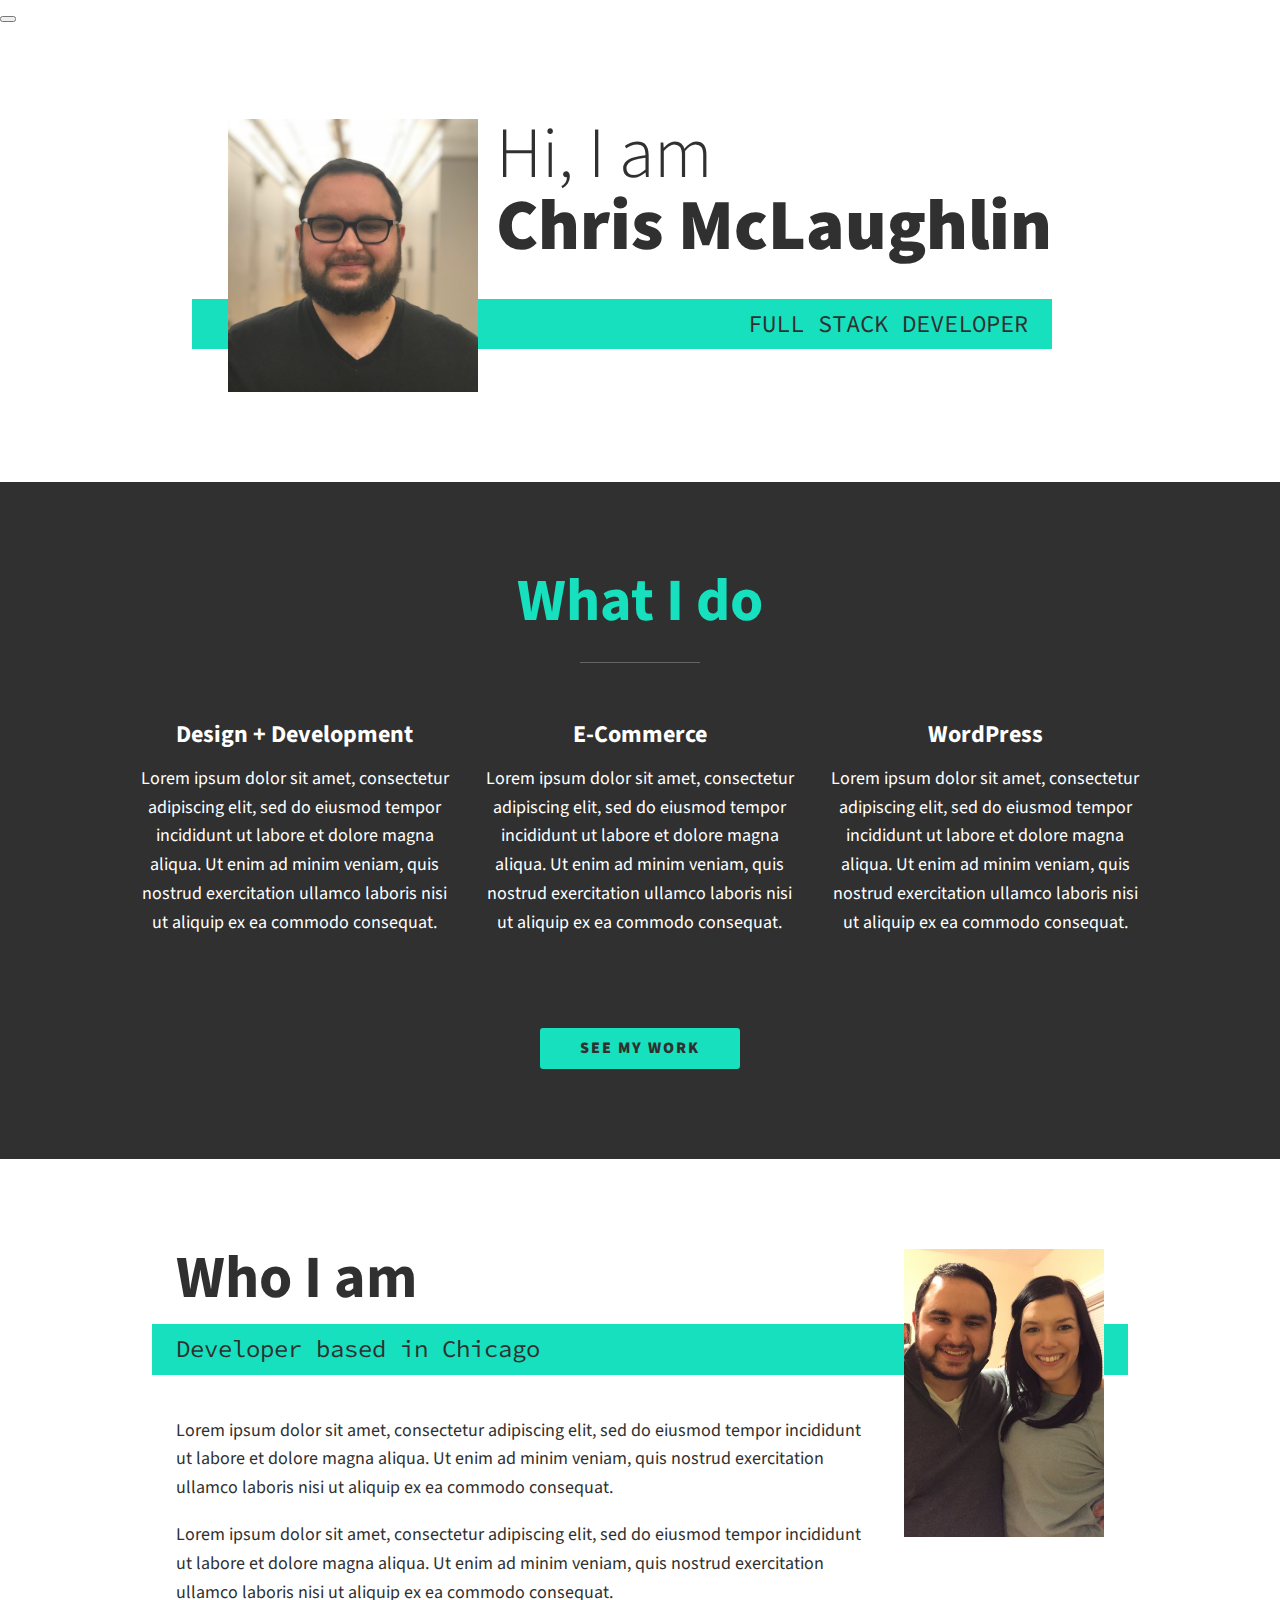
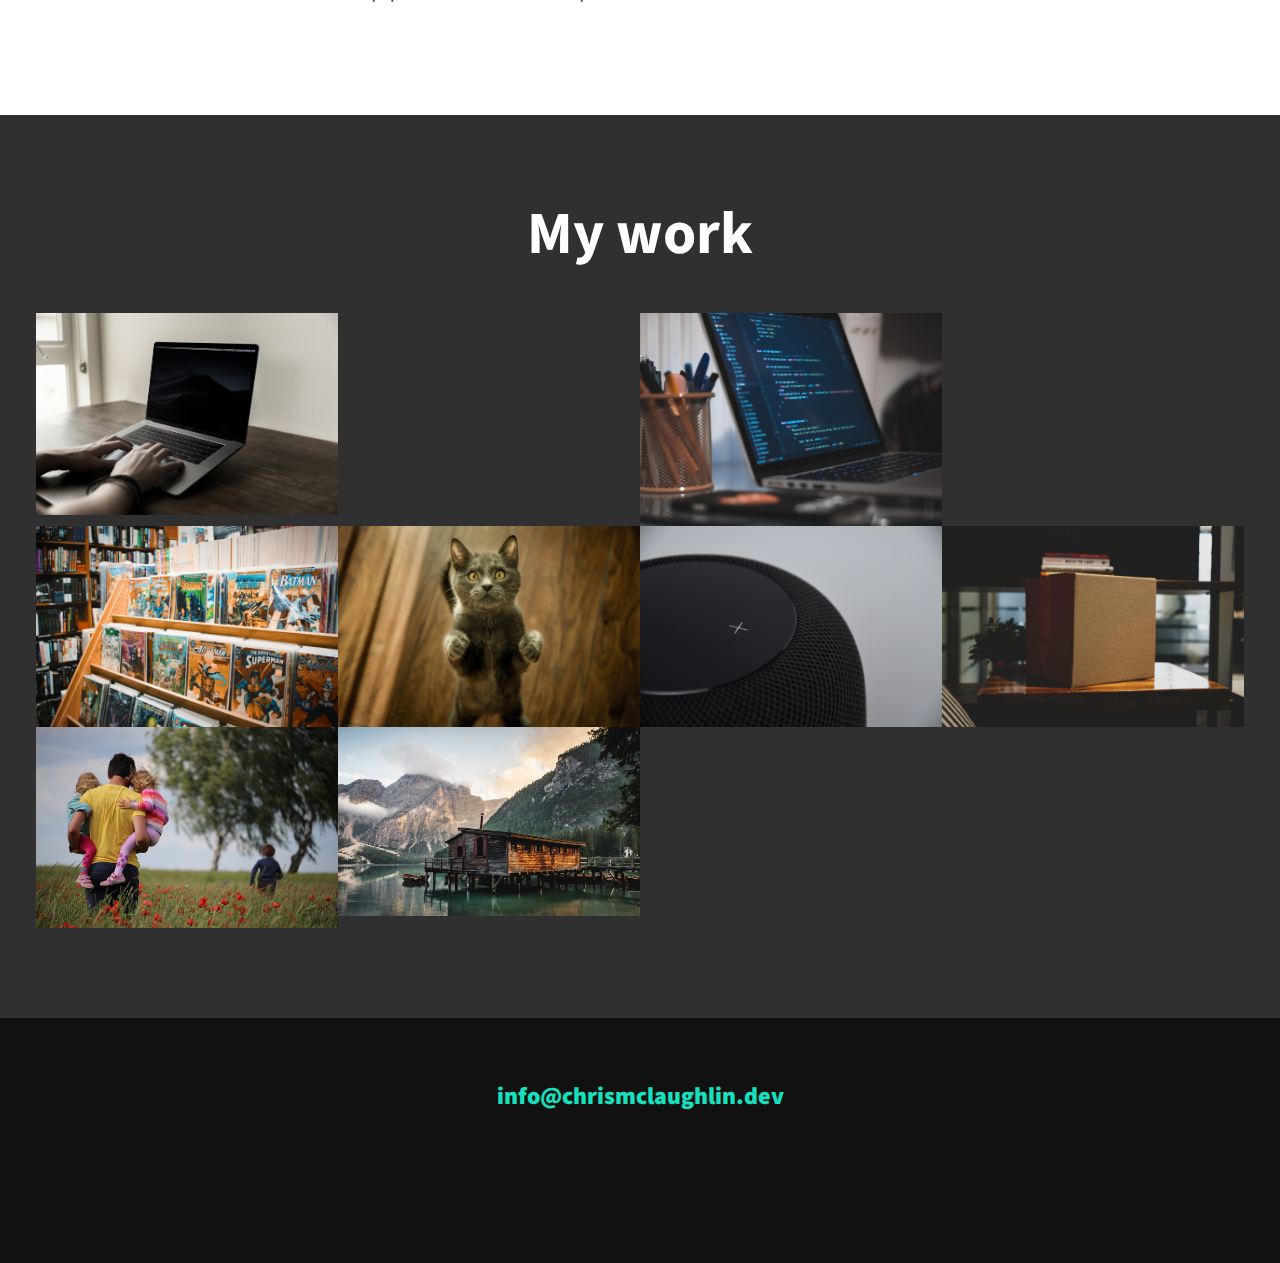
==== commit 7d2cd640: "Added styling for the footer" ====
--- a/index.html
+++ b/index.html
@@ -40,7 +40,6 @@
             <img src="img/dev-chris-01.jpg" alt="a picture of Chris McLaughlin smiling" class="intro__img">
         </section>
         
-        
         <!-- My services -->
         <section class="my-services" id="services">
             <h2 class="section__title section__title--services">What I do</h2>
@@ -63,7 +62,6 @@
             
             <a href="#work" class="btn">SEE MY WORK</a>
         </section>
-        
         
         <!-- About me -->
         <section class="about-me" id="about">
@@ -136,9 +134,8 @@
             </div>
         </section>
         
-        
         <!-- Footer -->
-        <footer>
+        <footer class="footer">
             <!-- replace with your own email address -->
             <a href="mailto:info@chrismclaughlin.dev" class="footer__link">info@chrismclaughlin.dev</a>
             <ul class="social-list">
--- a/css/style.css
+++ b/css/style.css
@@ -23,7 +23,7 @@
     --fs-body: 1rem;
     
     --bs: 0.25em 0.25em 0.75em rgba(0,0,0,.25),
-          0.125em 0.125em 0.25 rgba(0,0,0,.15)
+          0.125em 0.125em 0.25 rgba(0,0,0,.15);
 }
 
 @media (min-width: 800px) {
@@ -261,6 +261,7 @@
         grid-area: img;
         position: relative;
         z-index: 2;
+        width: 200px;
     }
 }
 
@@ -272,3 +273,73 @@
     text-align: center;
 }
 
+.portfolio {
+    display: grid;
+    grid-template-columns: repeat(auto-fit, minmax(300px, 1fr));
+}
+
+.portfolio__item {
+    background: var(--clr-dark);
+    overflow: hidden;
+}
+
+.portfolio__img {
+    transition: 
+        transform 750ms cubic-bezier(.5, 0, .5, 1),
+        opacity 250ms linear;
+}
+
+.portfolio__item:focus {
+    position: relative;
+    z-index: 2;
+}
+
+.portfolio__img:hover,
+.portfolio__item:focus .portfolio__img {
+    transform: scale(1.2);
+    opacity: .55;
+}
+
+/* footer */
+
+.footer {
+    background-color: #111;
+    color: var(--clr-accent);
+    text-align: center;
+    padding: 2.5em 0;
+    font-size: var(--fs-h3);
+}
+
+.footer a {
+    color: inherit;
+    text-decoration: none;
+}
+
+.footer__link {
+    font-weight: var(--fw-bold);
+}
+
+.footer__link:hover,
+.footer-list__link:hover {
+    opacity: .7;
+}
+
+.footer__link:hover {
+    text-decoration: underline;
+}
+
+.social-list {
+    list-style: none;
+    display: flex;
+    justify-content: center;
+    margin: 2em 0 0;
+    padding: 0;
+}
+
+.social-list__item {
+    margin: 0 .5em;
+}
+
+.social-list__link {
+    padding: .5em;
+}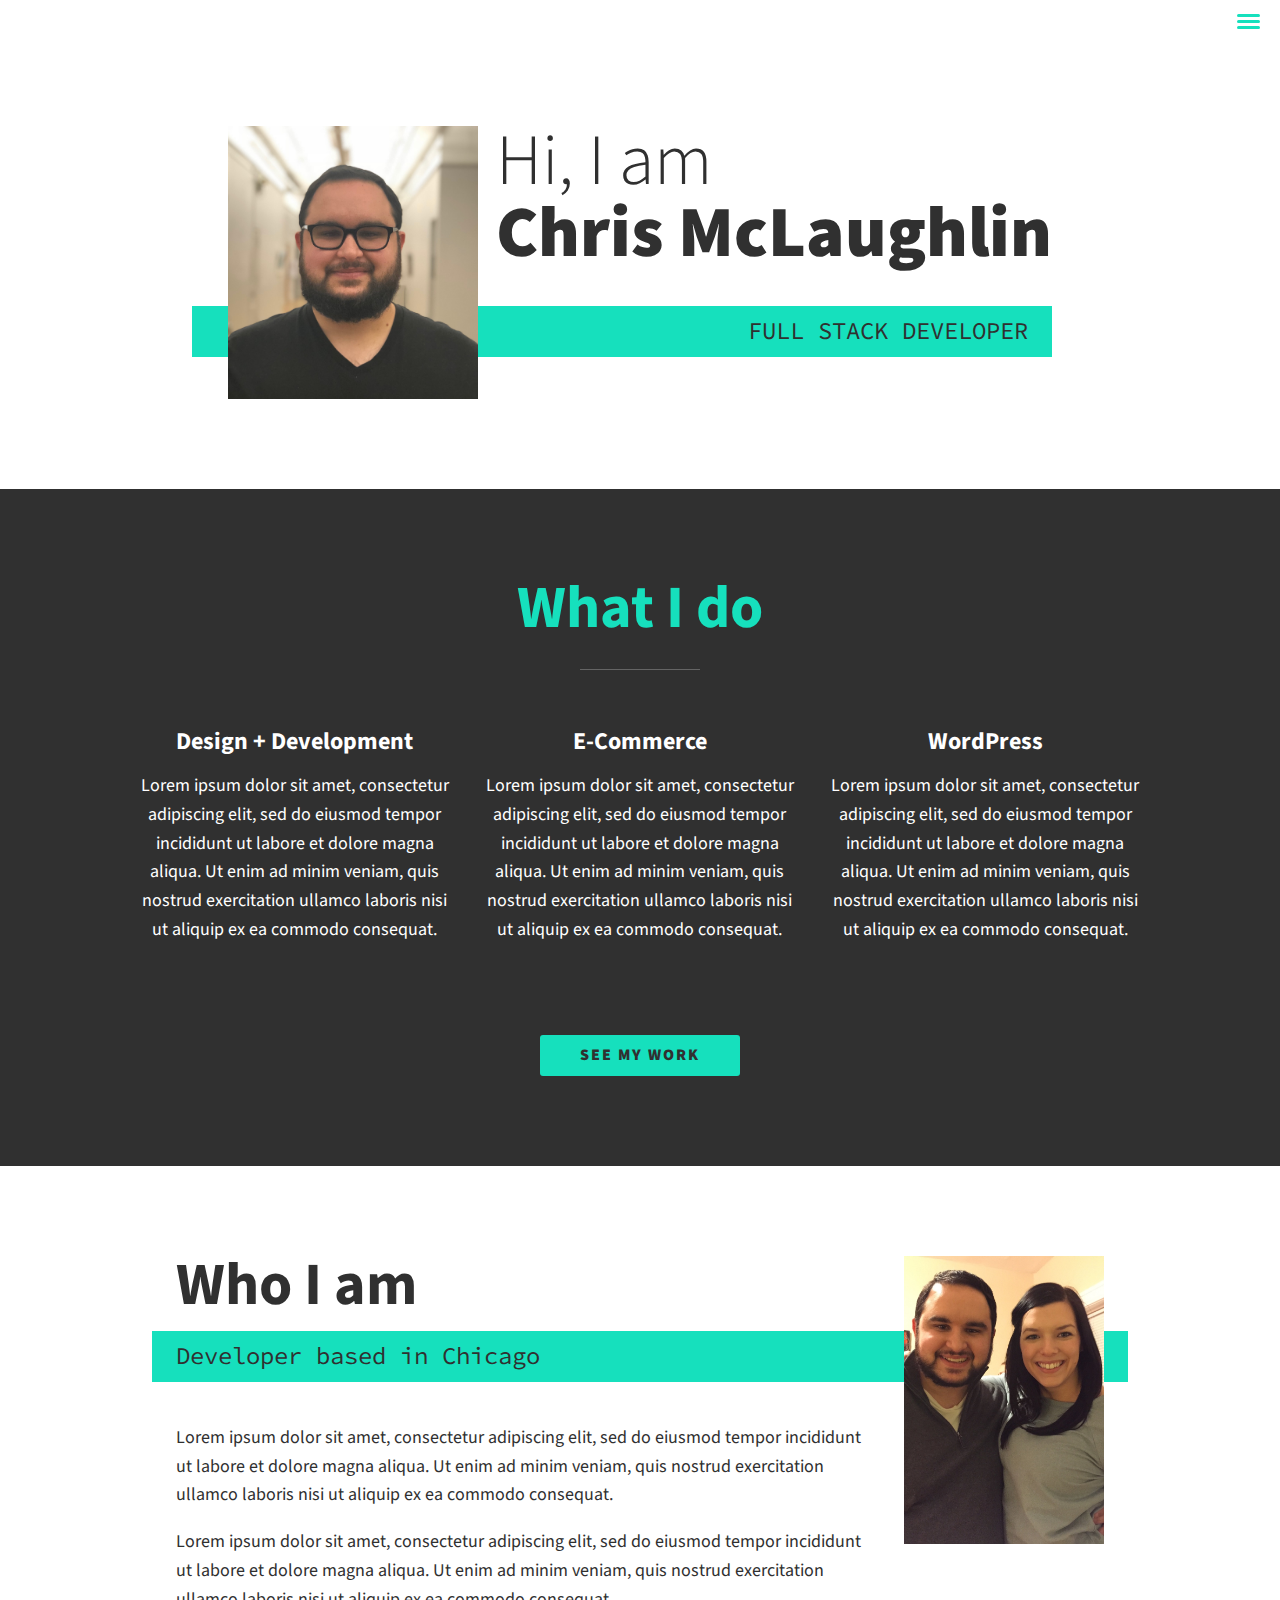
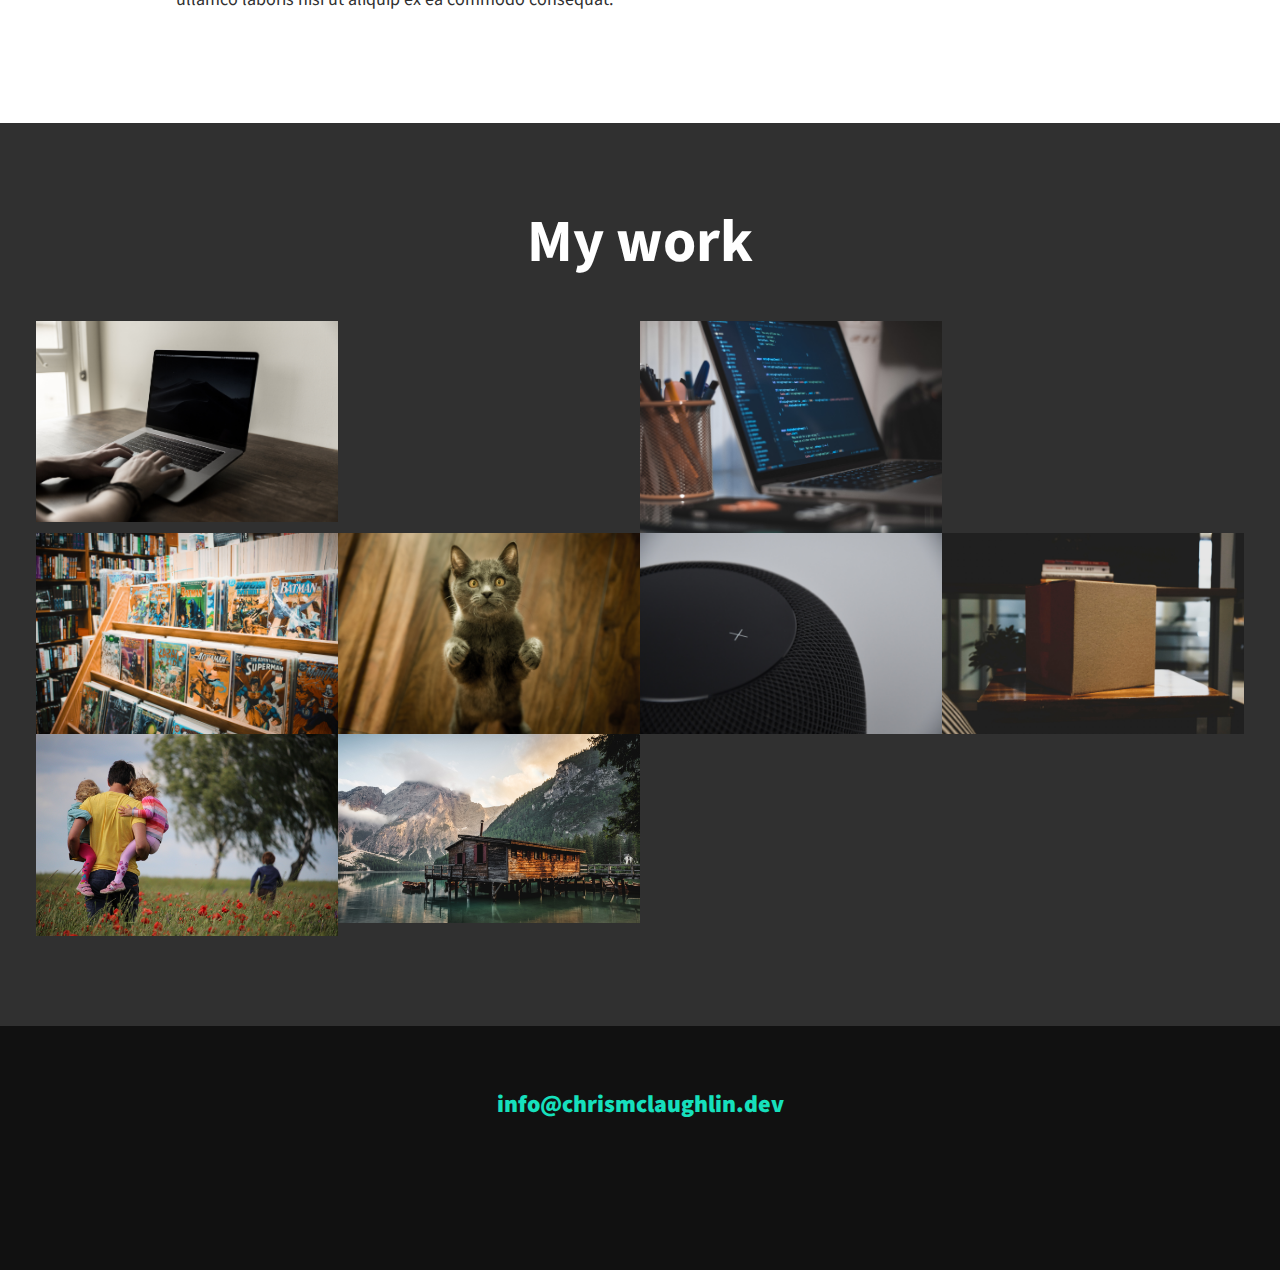
==== commit 9ce4dfef: "Created separate page for the portfolio items" ====
--- a/index.html
+++ b/index.html
@@ -144,6 +144,6 @@
                 <li class="social-list__item"><a class="social-list__link" href="http://github.com/cm718"><i class="fab fa-github"></i></a></li>
             </ul>
         </footer>
-        
+        <script src="js/index.js"></script>
     </body>
 </html>--- a/css/style.css
+++ b/css/style.css
@@ -36,6 +36,10 @@
 }
 
 /* General styles */
+
+html {
+    scroll-behavior: smooth;
+}
 
 body {
     background: var(--clr-light);
@@ -130,7 +134,113 @@
 
 /* header */
 
-nav { display: none; }
+header {
+    display: flex;
+    justify-content: space-between;
+    padding: 1em;
+}
+
+.logo {
+    max-width: 100px;
+}
+
+.nav {
+    position: fixed;
+    background-color: var(--clr-dark);
+    color: var(--clr-light);
+    top: 0;
+    bottom: 0;
+    right: 0;
+    left: 0;
+    z-index: 100;
+
+    transform: translateX(100%);
+    transition: transform 250ms cubic-bezier(.5, 0, .5, 1);
+}
+
+.nav__list {
+    list-style: none;
+    display: flex;
+    height: 100%;
+    flex-direction: column;
+    justify-content: space-evenly;
+    align-items: center;
+    margin: 0;
+    padding: 0;
+}
+
+.nav__link {
+    color: inherit;
+    font-weight: var(--fw-bold);
+    font-size: var(--fs-h2);
+    text-decoration: none;
+}
+
+.nav__link:hover {
+    color: var(--clr-accent);
+}
+
+.nav-toggle {
+    padding: .5em;
+    background: transparent;
+    border: 0;
+    cursor: pointer;
+    position: absolute;
+    right: 1em;
+    top: 1em;
+    z-index: 1000;
+}
+
+
+.nav-open .nav {
+    transform: translateX(0);
+}
+
+.nav-open .nav-toggle {
+    position: fixed;
+}
+
+.nav-open .hamburger {
+    transform: rotate(.625turn);
+}
+
+.nav-open .hamburger::before {
+    transform: rotate(90deg) translateX(-6px);
+}
+
+.nav-open .hamburger::after {
+    opacity: 0;
+}
+
+/* Hamburger button in nav */
+
+.hamburger {
+    display: block;
+    position: relative;
+}
+
+.hamburger,
+.hamburger::before,
+.hamburger::after {
+    background-color: var(--clr-accent);
+    width: 1.75em;
+    height: 3px;
+    border-radius: 1em;
+    transition: transform 250ms ease-in-out;
+}
+
+.hamburger::before,
+.hamburger::after {
+    content: '';
+    position: absolute;
+    left: 0;
+    right: 0;
+}
+
+.hamburger::before { top: 6px;}
+
+.hamburger::after {bottom: 6px;}
+
 
 /*  Intro section  */
 
@@ -342,4 +452,18 @@
 
 .social-list__link {
     padding: .5em;
+}
+
+/* Individual Portfolio Item Styles */
+
+.portfolio-item-individual {
+    padding: 0 2em 2em;
+    max-width: 1000px;
+    margin: 0 auto;
+}
+
+.portfolio-item-individual p {
+    max-width: 800px;
+    margin-left: auto;
+    margin-right: auto;
 }